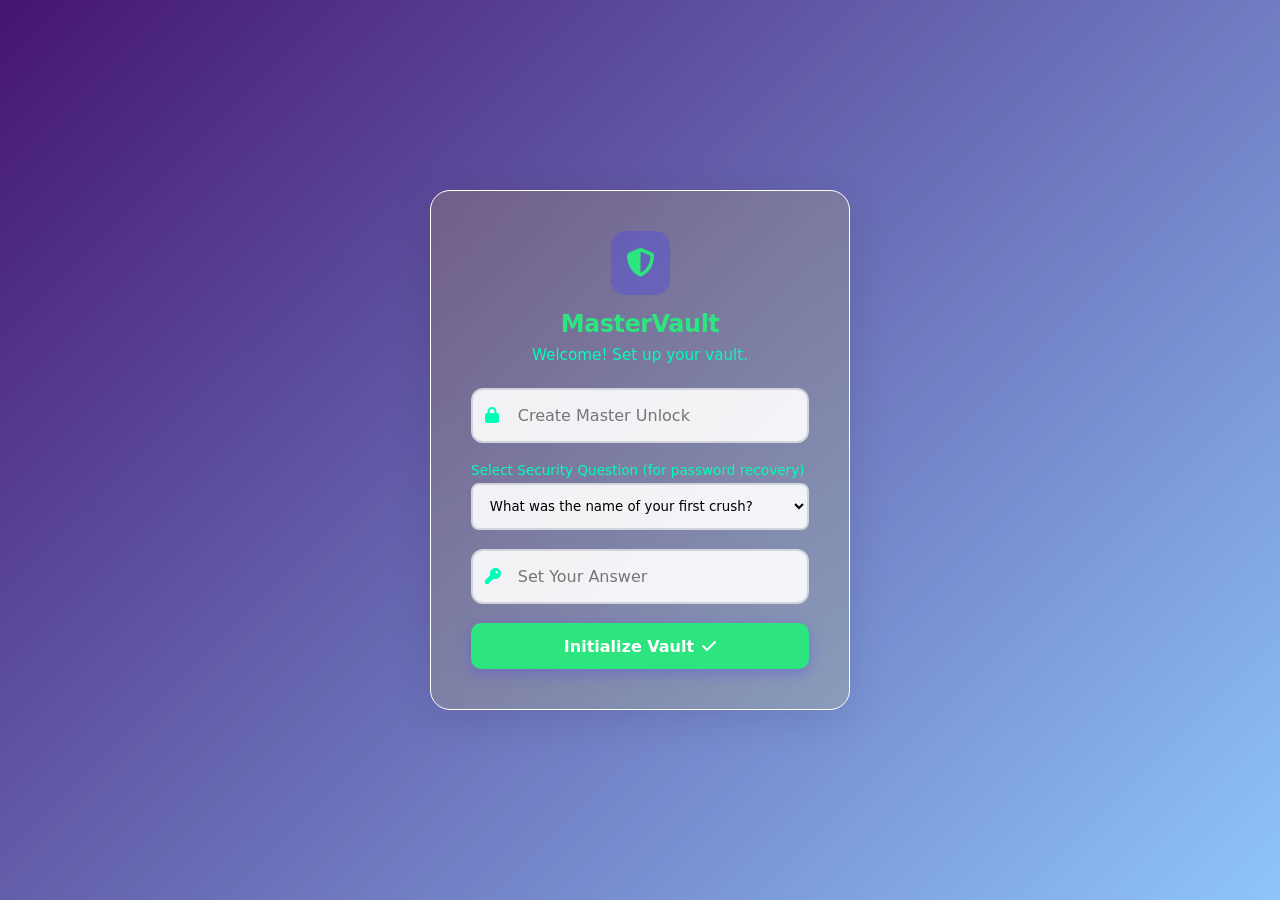
==== index.html @ e8dbc221 "Add files via upload" ====
<!DOCTYPE html>
<html lang="en">
<head>
    <meta charset="UTF-8">
    <meta name="viewport" content="width=device-width, initial-scale=1.0">
    <title>Secure Password Manager - Login</title>
    <link rel="stylesheet" href="style.css">
    <link rel="stylesheet" href="https://cdnjs.cloudflare.com/ajax/libs/font-awesome/6.4.0/css/all.min.css">
</head>
<body>
    <div class="login-container">
        <div class="card login-card">
            <div class="logo">
                <div class="logo-icon-bg"><i class="fa-solid fa-shield-halved"></i></div>
                <h2>MasterVault</h2>
            </div>
            
            <div id="setup-section" class="hidden">
                <p class="subtitle">Welcome! Set up your vault.</p>
                <form id="setup-form">
                    <div class="input-group">
                        <i class="fa-solid fa-lock input-icon"></i>
                        <input type="password" id="new-master" placeholder="Create Master Unlock" required>
                    </div>
                    <div class="security-group">
                        <label>Select Security Question (for password recovery)</label>
                        <select id="sec-question" required style="width: 100%; padding: 0.8rem; border-radius: 8px; border: 2px solid var(--input-border); background: var(--input-bg); color: var(--text-color);">
                            <option value="What was the name of your first pet?">What was the name of your first crush?</option>
                            <option value="What city were you born in?">What city were you born in?</option>
                            <option value="What is your favorite childhood movie?">What is your favorite bollywood movie?</option>
                        </select>
                    </div>
                    <div class="input-group">
                        <i class="fa-solid fa-key input-icon"></i>
                        <input type="text" id="sec-answer" placeholder="Set Your Answer" required>
                    </div>
                    <button type="submit" class="btn primary-btn">Initialize Vault <i class="fa-solid fa-check"></i></button>
                </form>
            </div>

            <div id="login-section" class="hidden">
                <p class="subtitle">Enter your Master Password to unlock</p>
                <form id="login-form">
                    <div class="input-group">
                        <i class="fa-solid fa-lock input-icon"></i>
                        <input type="password" id="master-password" placeholder="Master Password" required>
                        <button type="button" class="icon-btn toggle-password" id="toggle-master" title="Show/Hide">
                            <i class="fa-solid fa-eye"></i>
                        </button>
                    </div>
                    <button type="submit" class="btn primary-btn">Unlock Vault <i class="fa-solid fa-arrow-right"></i></button>
                </form>
                <button id="show-recovery-btn" class="text-link">Forgot Password?</button>
            </div>

            <div id="recovery-section" class="hidden">
                <p class="subtitle">Answer your security question to reset</p>
                <form id="recovery-form">
                    <p id="display-question" style="font-weight: bold; margin-bottom: 1rem; font-size: 0.9rem;"></p>
                    <div class="input-group">
                        <i class="fa-solid fa-shield input-icon"></i>
                        <input type="text" id="recovery-answer" placeholder="Your Answer" required>
                    </div>
                    <div class="input-group">
                        <i class="fa-solid fa-lock input-icon"></i>
                        <input type="password" id="reset-password" placeholder="New Master Password" required>
                    </div>
                    <button type="submit" class="btn primary-btn">Reset Password <i class="fa-solid fa-rotate-right"></i></button>
                </form>
                <button id="back-to-login-btn" class="text-link">Back to Login</button>
            </div>

        </div>
    </div>
    <script src="script.js"></script>
</body>
</html>
---- style.css ----
/* --- Premium Variables & Theming --- */
:root {
    /* Light Mode: Soft Tech Gradient */
    --bg-gradient: linear-gradient(135deg, #451571 0%, #8ec5fc 100%);
    --card-bg: rgba(219, 207, 71, 0.171);
    --card-border: rgb(255, 255, 255);
    --text-color: #000000;
    --text-muted: #00ffb7;
    --primary-color: #2ce57f;
    --primary-hover: #4338ca;
    --primary-glow: rgba(79, 70, 229, 0.4);
    --danger-color: #ef4444;
    --danger-hover: #dc2626;
    --input-bg: rgba(255, 255, 255, 0.9);
    --input-border: #d1d5db;
    --transition: all 0.3s cubic-bezier(0.4, 0, 0.2, 1);
}

.dark-mode {
    /* Dark Mode: Deep Sleek Gradient */
    --bg-gradient: linear-gradient(135deg, #0f2027 0%, #203a43 50%, #2c5364 100%);
    --card-bg: rgba(30, 41, 59, 0.75);
    --card-border: rgba(255, 255, 255, 0.1);
    --text-color: #f8fafc;
    --text-muted: #94a3b8;
    --input-bg: rgba(15, 23, 42, 0.6);
    --input-border: #334155;
}

/* --- Global Styles --- */
* {
    box-sizing: border-box;
    margin: 0;
    padding: 0;
    font-family: 'Inter', 'Segoe UI', system-ui, sans-serif;
}

body {
    background: var(--bg-gradient);
    background-attachment: fixed;
    color: var(--text-color);
    transition: var(--transition);
    min-height: 100vh;
}

/* --- Typography --- */
h2, h3 { font-weight: 700; letter-spacing: -0.5px; }
.subtitle { color: var(--text-muted); font-size: 0.95rem; margin-bottom: 1.5rem; }
.small-text { font-size: 0.85rem; color: var(--text-muted); margin-top: 5px; }

/* --- Glassmorphism Cards --- */
.card {
    background: var(--card-bg);
    backdrop-filter: blur(16px);
    -webkit-backdrop-filter: blur(16px);
    padding: 2.5rem;
    border-radius: 20px;
    box-shadow: 0 10px 40px rgba(0, 0, 0, 0.1);
    border: 1px solid var(--card-border);
    transition: var(--transition);
}

/* --- Buttons --- */
.btn {
    padding: 0.85rem 1.5rem;
    border: none;
    border-radius: 10px;
    cursor: pointer;
    font-weight: 600;
    font-size: 1rem;
    transition: var(--transition);
    display: inline-flex;
    align-items: center;
    justify-content: center;
    gap: 8px;
}

.primary-btn {
    background: var(--primary-color);
    color: white;
    width: 100%;
    box-shadow: 0 4px 15px var(--primary-glow);
}

.primary-btn:hover {
    background: var(--primary-hover);
    transform: translateY(-2px);
    box-shadow: 0 6px 20px var(--primary-glow);
}

.danger-btn { background: var(--danger-color); color: white; }
.danger-btn:hover { background: var(--danger-hover); transform: translateY(-2px); }

.icon-btn {
    background: transparent;
    border: none;
    color: var(--text-muted);
    cursor: pointer;
    font-size: 1.2rem;
    transition: var(--transition);
    padding: 8px;
    border-radius: 50%;
}

.icon-btn:hover {
    color: var(--primary-color);
    background: rgba(128, 128, 128, 0.1);
}

/* --- Inputs & Forms --- */
.input-group {
    position: relative;
    margin-bottom: 1.2rem;
    display: flex;
    align-items: center;
}

.input-icon {
    position: absolute;
    left: 14px;
    color: var(--text-muted);
    transition: var(--transition);
}

input[type="text"], input[type="password"] {
    width: 100%;
    padding: 1rem 1rem 1rem 2.8rem;
    border: 2px solid var(--input-border);
    border-radius: 12px;
    background: var(--input-bg);
    color: var(--text-color);
    font-size: 1rem;
    transition: var(--transition);
}

input:focus {
    outline: none;
    border-color: var(--primary-color);
    box-shadow: 0 0 0 4px var(--primary-glow);
}

.input-group:focus-within .input-icon { color: var(--primary-color); }

.toggle-password {
    position: absolute;
    right: 8px;
}

/* --- Login Specifics --- */
.login-container {
    height: 100vh;
    display: flex;
    justify-content: center;
    align-items: center;
    padding: 1rem;
}

.login-card { width: 100%; max-width: 420px; text-align: center; }

.logo { display: flex; flex-direction: column; align-items: center; gap: 10px; margin-bottom: 0.5rem; color: var(--primary-color); }
.logo-icon-bg { background: var(--primary-glow); padding: 15px; border-radius: 15px; font-size: 1.8rem; margin-bottom: 5px;}

/* Keep the rest of your dashboard and grid layouts from the previous version, they will automatically inherit this new glass design! */

/* --- New Utility Classes for Password Recovery --- */
.hidden {
    display: none !important;
}

.text-link {
    background: none;
    border: none;
    color: var(--primary-color);
    cursor: pointer;
    font-size: 0.9rem;
    font-weight: 600;
    margin-top: 1rem;
    transition: var(--transition);
}

.text-link:hover {
    color: var(--primary-hover);
    text-decoration: underline;
}

.security-group {
    text-align: left;
    margin-bottom: 1.2rem;
}

.security-group label {
    font-size: 0.85rem;
    color: var(--text-muted);
    margin-bottom: 5px;
    display: block;
}
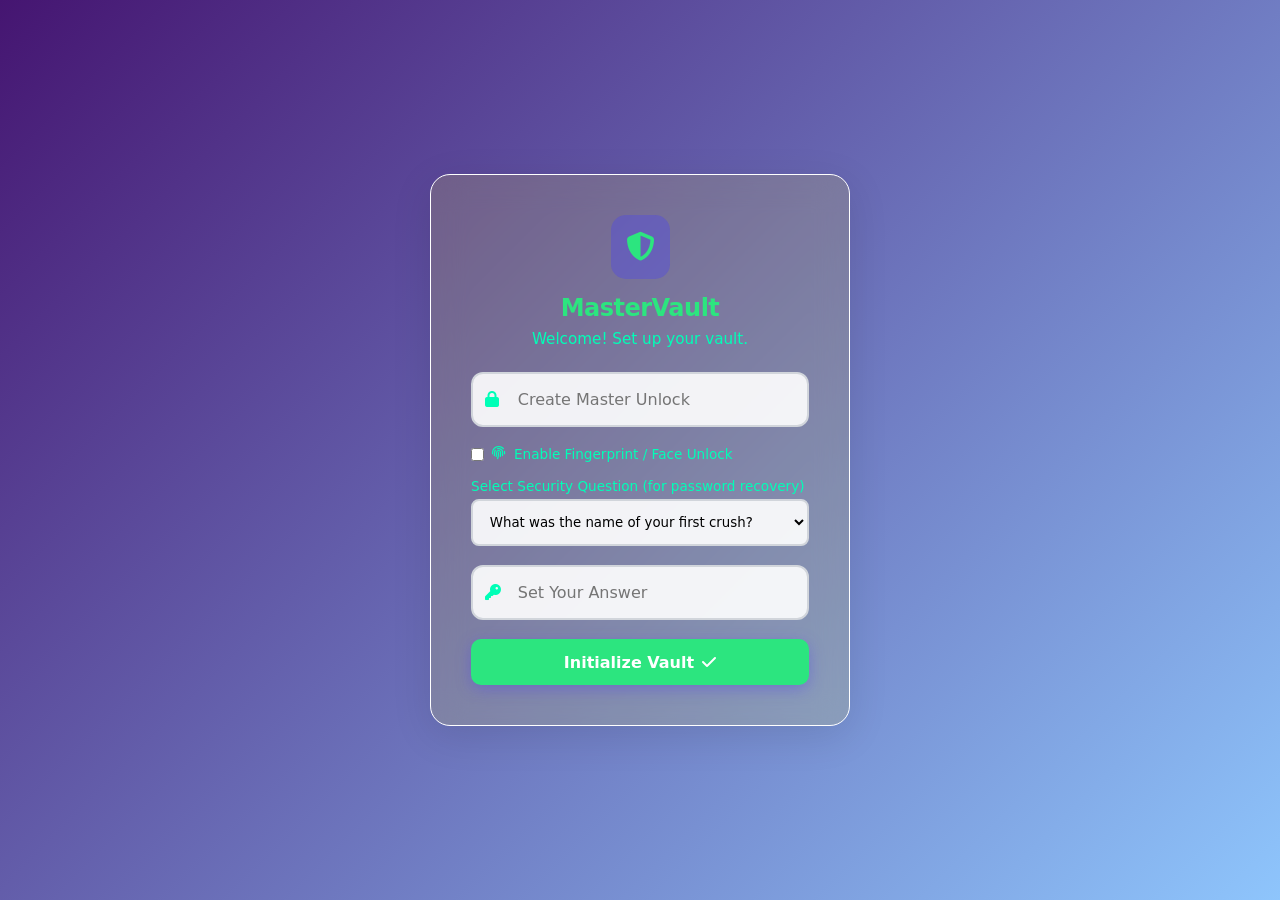
==== commit 65c32419: "Update index.html" ====
--- a/index.html
+++ b/index.html
@@ -3,7 +3,7 @@
 <head>
     <meta charset="UTF-8">
     <meta name="viewport" content="width=device-width, initial-scale=1.0">
-    <title>Secure Password Manager - Login</title>
+    <title>Master Vault - Login</title>
     <link rel="stylesheet" href="style.css">
     <link rel="stylesheet" href="https://cdnjs.cloudflare.com/ajax/libs/font-awesome/6.4.0/css/all.min.css">
 </head>
@@ -22,6 +22,14 @@
                         <i class="fa-solid fa-lock input-icon"></i>
                         <input type="password" id="new-master" placeholder="Create Master Unlock" required>
                     </div>
+                    
+                    <div class="biometric-setup-group" style="margin-bottom: 1rem; text-align: left;">
+                         <label class="small-text" style="display: flex; align-items: center; gap: 8px; cursor: pointer;">
+                            <input type="checkbox" id="enable-biometrics" style="width: auto;"> 
+                            <i class="fa-solid fa-fingerprint"></i> Enable Fingerprint / Face Unlock
+                        </label>
+                    </div>
+
                     <div class="security-group">
                         <label>Select Security Question (for password recovery)</label>
                         <select id="sec-question" required style="width: 100%; padding: 0.8rem; border-radius: 8px; border: 2px solid var(--input-border); background: var(--input-bg); color: var(--text-color);">
@@ -48,7 +56,12 @@
                             <i class="fa-solid fa-eye"></i>
                         </button>
                     </div>
-                    <button type="submit" class="btn primary-btn">Unlock Vault <i class="fa-solid fa-arrow-right"></i></button>
+                    <button type="submit" class="btn primary-btn" style="margin-bottom: 10px;">Unlock Vault <i class="fa-solid fa-arrow-right"></i></button>
+                    
+                    <button type="button" id="biometric-login-btn" class="btn secondary-btn hidden" style="width: 100%; background: var(--input-bg); color: var(--text-color); border: 2px solid var(--primary-color);">
+                        <i class="fa-solid fa-fingerprint"></i> Unlock with Device
+                    </button>
+
                 </form>
                 <button id="show-recovery-btn" class="text-link">Forgot Password?</button>
             </div>
@@ -74,4 +87,4 @@
     </div>
     <script src="script.js"></script>
 </body>
-</html>+</html>
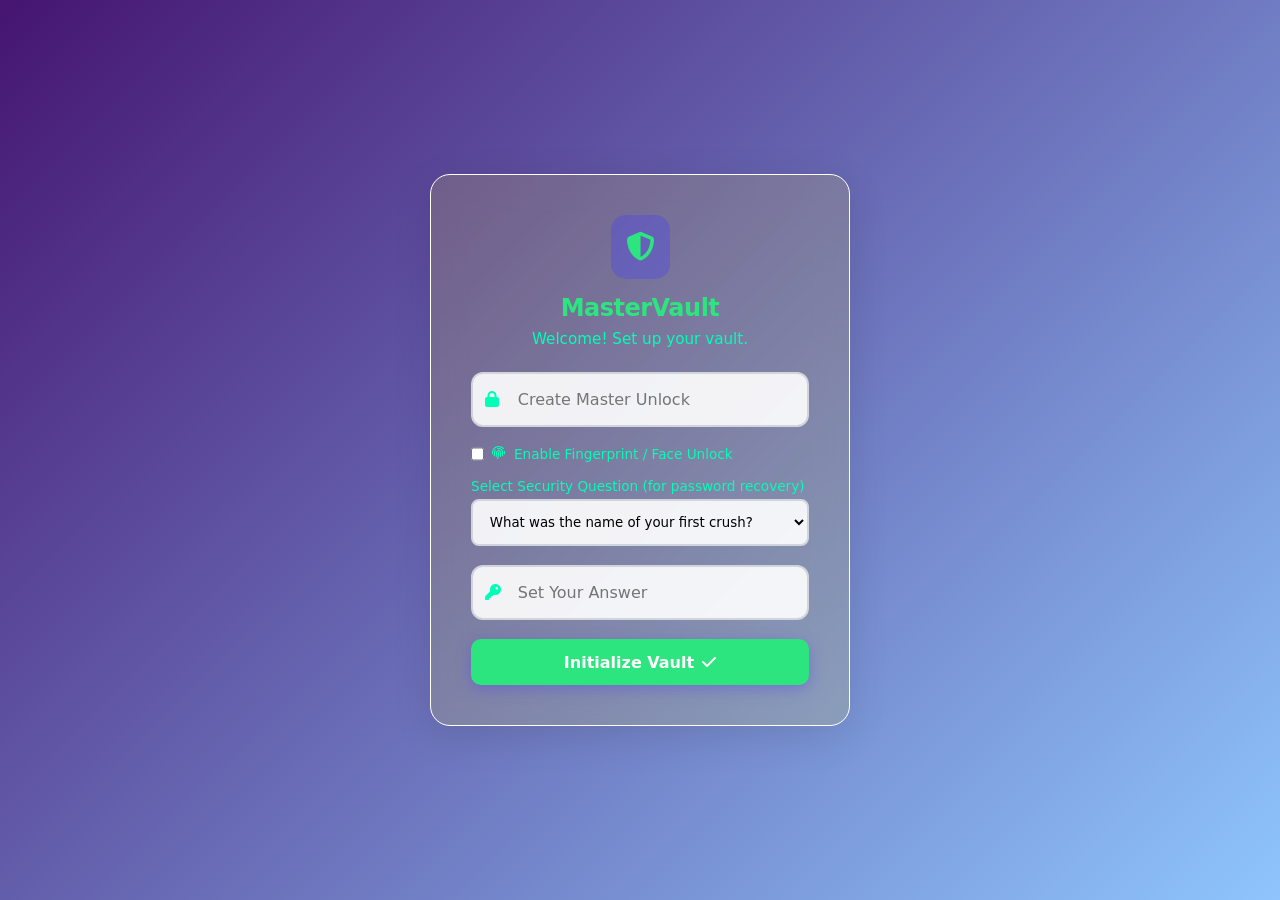
==== commit b51d8e97: "Enhance HTML with PWA support and icons Added manifest and theme color meta tags, and updated icons." ====
--- a/index.html
+++ b/index.html
@@ -4,6 +4,13 @@
     <meta charset="UTF-8">
     <meta name="viewport" content="width=device-width, initial-scale=1.0">
     <title>Master Vault - Login</title>
+
+    <link rel="manifest" href="manifest.json">
+    <meta name="theme-color" content="#2ce57f">
+    
+    <link rel="icon" type="image/png" href="icon-192.png">
+    <link rel="apple-touch-icon" href="icon-192.png">
+    
     <link rel="stylesheet" href="style.css">
     <link rel="stylesheet" href="https://cdnjs.cloudflare.com/ajax/libs/font-awesome/6.4.0/css/all.min.css">
 </head>
--- a/style.css
+++ b/style.css
@@ -193,4 +193,27 @@
     color: var(--text-muted);
     margin-bottom: 5px;
     display: block;
-}+}
+
+/* --- NEW: Biometric Button Styling --- */
+.secondary-btn {
+    background: transparent;
+    color: var(--text-color);
+    border: 2px solid var(--primary-color);
+    box-shadow: none;
+    transition: var(--transition);
+}
+
+.secondary-btn:hover {
+    background: rgba(44, 229, 127, 0.1); /* Matches your custom green */
+    transform: translateY(-2px);
+    border-color: var(--primary-hover);
+}
+
+/* --- Checkbox Styling --- */
+input[type="checkbox"] {
+    accent-color: var(--primary-color);
+    width: 16px;
+    height: 16px;
+    cursor: pointer;
+}
